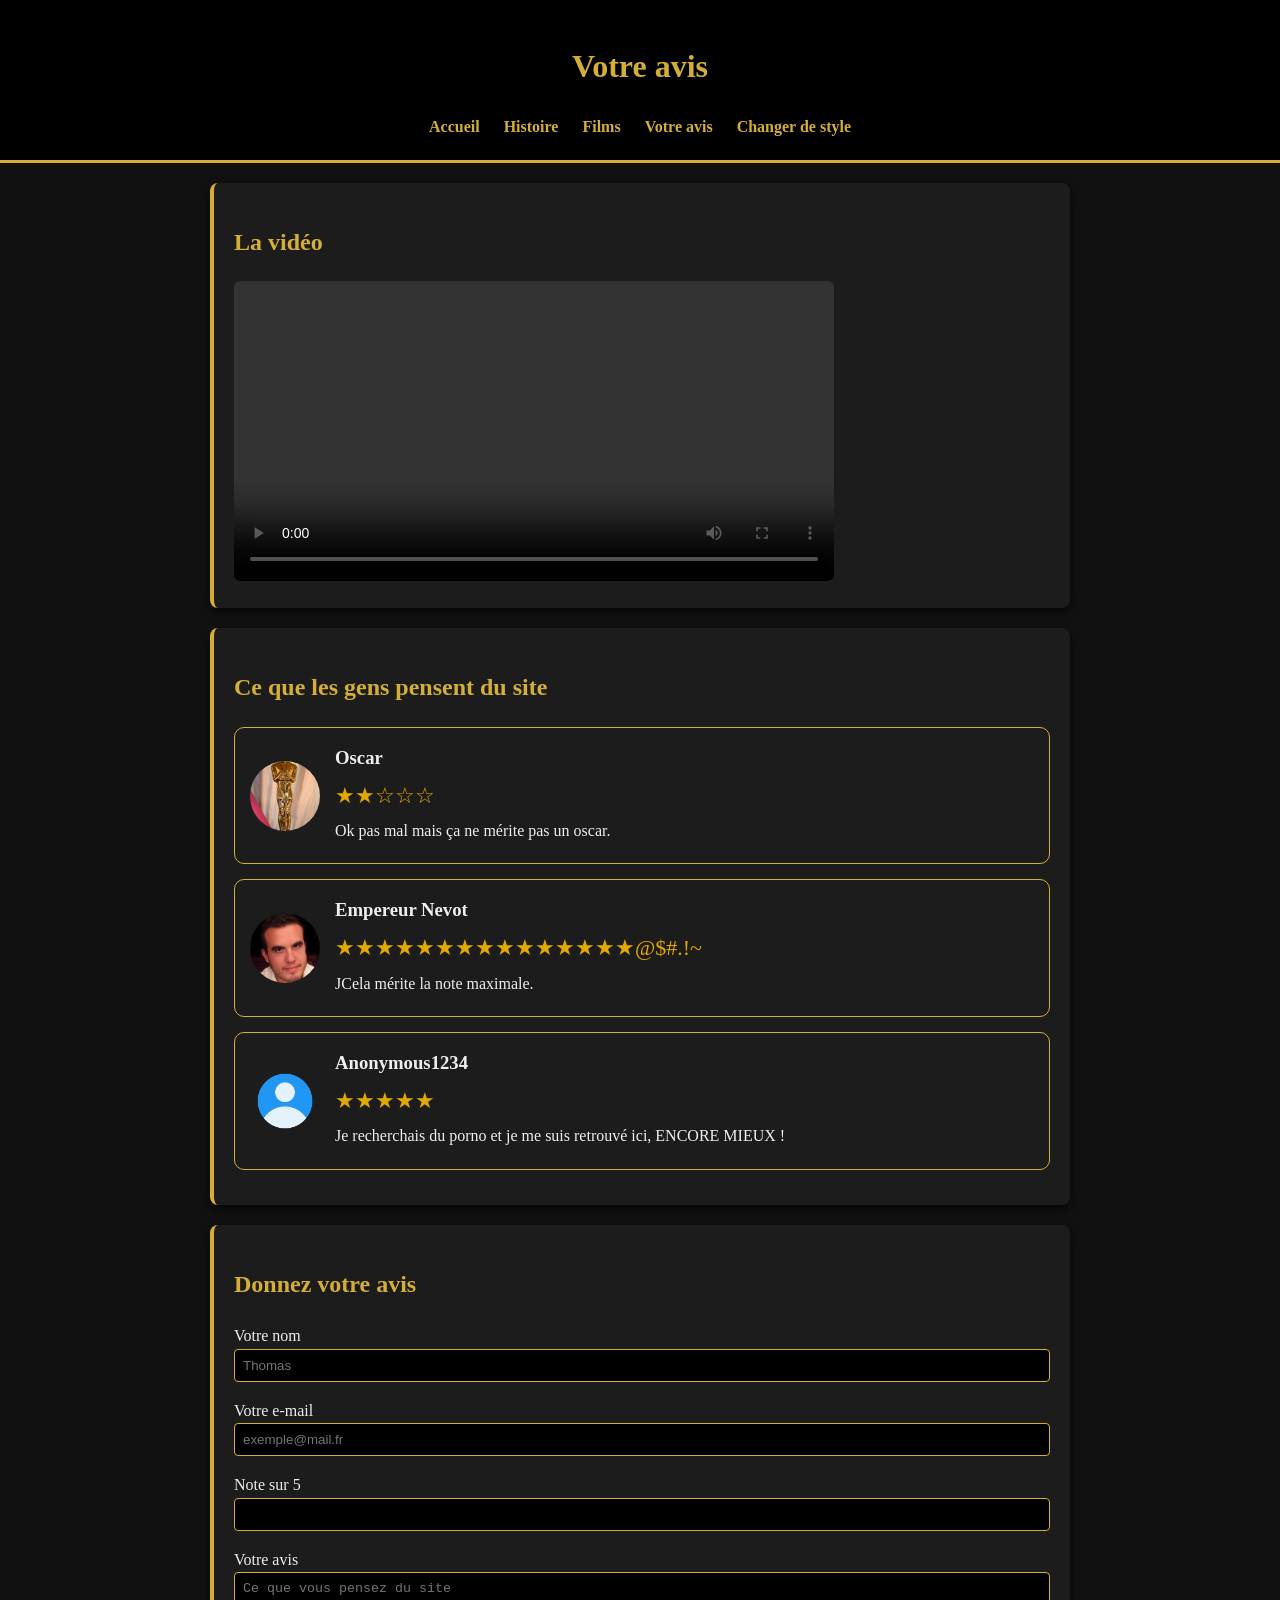
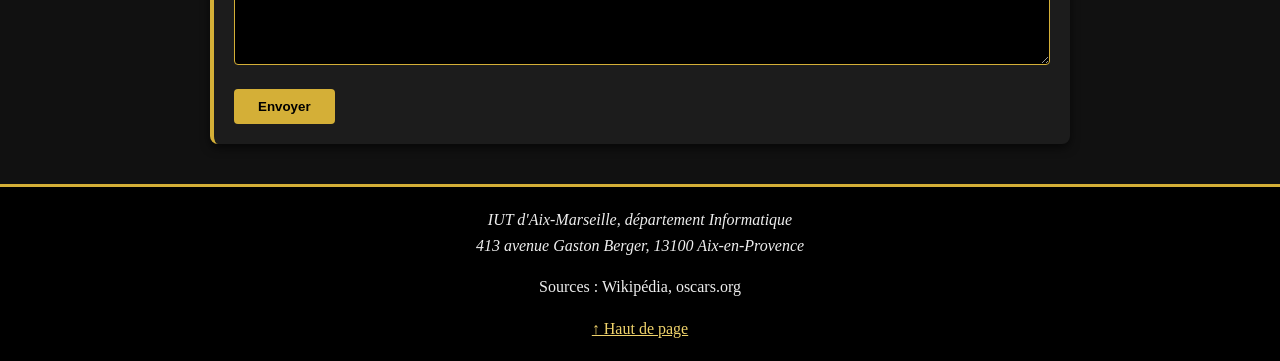
==== oscars2/pages/avis.html @ d5b51abf "Add files via upload" ====
<!DOCTYPE html>
<html lang="fr">
<head>
  <meta charset="UTF-8">
  <meta name="viewport" content="width=device-width, initial-scale=1.0">
  <title>Votre avis</title>
  <meta name="description" content="Donnez votre avis sur le site des Oscars, lisez ceux des visiteurs et regardez notre vidéo.">
  <meta property="og:title" content="Votre avis sur les Oscars">
  <meta property="og:image" content="../images/oscar.webp">
  <link rel="icon" href="../images/favicon.png">
  <link rel="stylesheet" href="../css/style.css" id="theme">
</head>
<body id="top">

  <header>
    <h1>Votre avis</h1>
    <nav>
      <a href="../index.html">Accueil</a>
      <a href="histoire.html">Histoire</a>
      <a href="films.html">Films</a>
      <a href="avis.html">Votre avis</a>
      <a href="#" id="switch">Changer de style</a>
    </nav>
  </header>

  <main>
    <section>
      <h2>La vidéo</h2>
      <video controls width="600">
        <source src="../video/video.mp4" type="video/mp4">
        <track src="../video/soustitres.vtt" kind="subtitles" srclang="fr" label="Français" default>
        Votre navigateur ne lit pas la vidéo.
      </video>
    </section>

    <section>
      <h2>Ce que les gens pensent du site</h2>

      <div class="review">
        <img src="../images/oscar.jpeg" alt="Photo de Oscar">
        <div>
          <h3>Oscar</h3>
          <p class="stars">★★☆☆☆</p>
          <p>Ok pas mal mais ça ne mérite pas un oscar.</p>
        </div>
      </div>

      <div class="review">
        <img src="../images/nevot.jpeg" alt="Photo de Nevot">
        <div>
          <h3>Empereur Nevot</h3>
          <p class="stars">★★★★★★★★★★★★★★★@$#.!~</p>
          <p>JCela mérite la note maximale.</p>
        </div>
      </div>

      <div class="review">
        <img src="../images/anonymous.png" alt="Photo de Anonymous1234">
        <div>
          <h3>Anonymous1234</h3>
          <p class="stars">★★★★★</p>
          <p>Je recherchais du porno et je me suis retrouvé ici, ENCORE MIEUX !</p>
        </div>
      </div>
    </section>

    <section>
      <h2>Donnez votre avis</h2>
      <form action="mailto:titi132910@gmail.com" method="post" enctype="text/plain">
        <p>
          <label for="name">Votre nom</label><br>
          <input type="text" id="name" name="nom" placeholder="Thomas" required>
        </p>
        <p>
          <label for="email">Votre e-mail</label><br>
          <input type="email" id="email" name="email" placeholder="exemple@mail.fr" required>
        </p>
        <p>
          <label for="note">Note sur 5</label><br>
          <input type="number" id="note" name="note" min="0" max="5" required>
        </p>
        <p>
          <label for="message">Votre avis</label><br>
          <textarea id="message" name="avis" rows="5" placeholder="Ce que vous pensez du site" required></textarea>
        </p>
        <button type="submit">Envoyer</button>
      </form>
    </section>
  </main>

  <footer>
    <address>
      IUT d'Aix-Marseille, département Informatique<br>
      413 avenue Gaston Berger, 13100 Aix-en-Provence
    </address>
    <p>Sources : Wikipédia, oscars.org</p>
    <a href="#top">↑ Haut de page</a>
  </footer>

  <script src="../js/script.js"></script>
</body>
</html>
---- oscars2/css/style.css ----
* {
  box-sizing: border-box;
}

body {
  margin: 0;
  font-family: Georgia, serif;
  background: #111;
  color: #eee;
  line-height: 1.6;
}

header {
  background: #000;
  border-bottom: 3px solid #d4af37;
  padding: 20px;
  text-align: center;
}

h1, h2 {
  color: #d4af37;
}

nav a {
  color: #d4af37;
  text-decoration: none;
  margin: 0 10px;
  font-weight: bold;
}

nav a:hover {
  color: #fff;
  text-decoration: underline;
}

main {
  max-width: 900px;
  margin: 0 auto;
  padding: 20px;
}

section {
  background: #1c1c1c;
  border-left: 4px solid #d4af37;
  border-radius: 8px;
  -webkit-box-shadow: 0 4px 10px rgba(0, 0, 0, 0.6);
  box-shadow: 0 4px 10px rgba(0, 0, 0, 0.6);
  padding: 20px;
  margin-bottom: 20px;
}

a {
  color: #f0d36b;
}

img, video {
  max-width: 100%;
  height: auto;
  border-radius: 6px;
}

section img {
  max-width: 300px;
  display: block;
  margin: 10px 0;
}

li {
  margin-bottom: 6px;
}

input, textarea {
  width: 100%;
  padding: 8px;
  border: 1px solid #d4af37;
  border-radius: 4px;
  background: #000;
  color: #fff;
}

button {
  background: #d4af37;
  color: #000;
  border: none;
  padding: 10px 24px;
  border-radius: 4px;
  font-weight: bold;
  cursor: pointer;
}

button:hover {
  background: #f0d36b;
}

footer {
  background: #000;
  border-top: 3px solid #d4af37;
  text-align: center;
  padding: 20px;
}

/* Les avis */
.review {
  display: flex;
  gap: 15px;
  align-items: center;
  border: 1px solid #d4af37;
  border-radius: 10px;
  padding: 15px;
  margin-bottom: 15px;
}

.review img {
  width: 70px;
  height: 70px;
  border-radius: 50%;
  object-fit: cover;
  margin: 0;
}

.review h3 {
  margin: 0;
}

.review p {
  margin: 5px 0;
}

.stars {
  color: #e0a800;
  font-size: 22px;
}

/* Téléphone */
@media (max-width: 600px) {
  nav a {
    display: block;
    margin: 8px 0;
  }
  main {
    padding: 10px;
  }
}
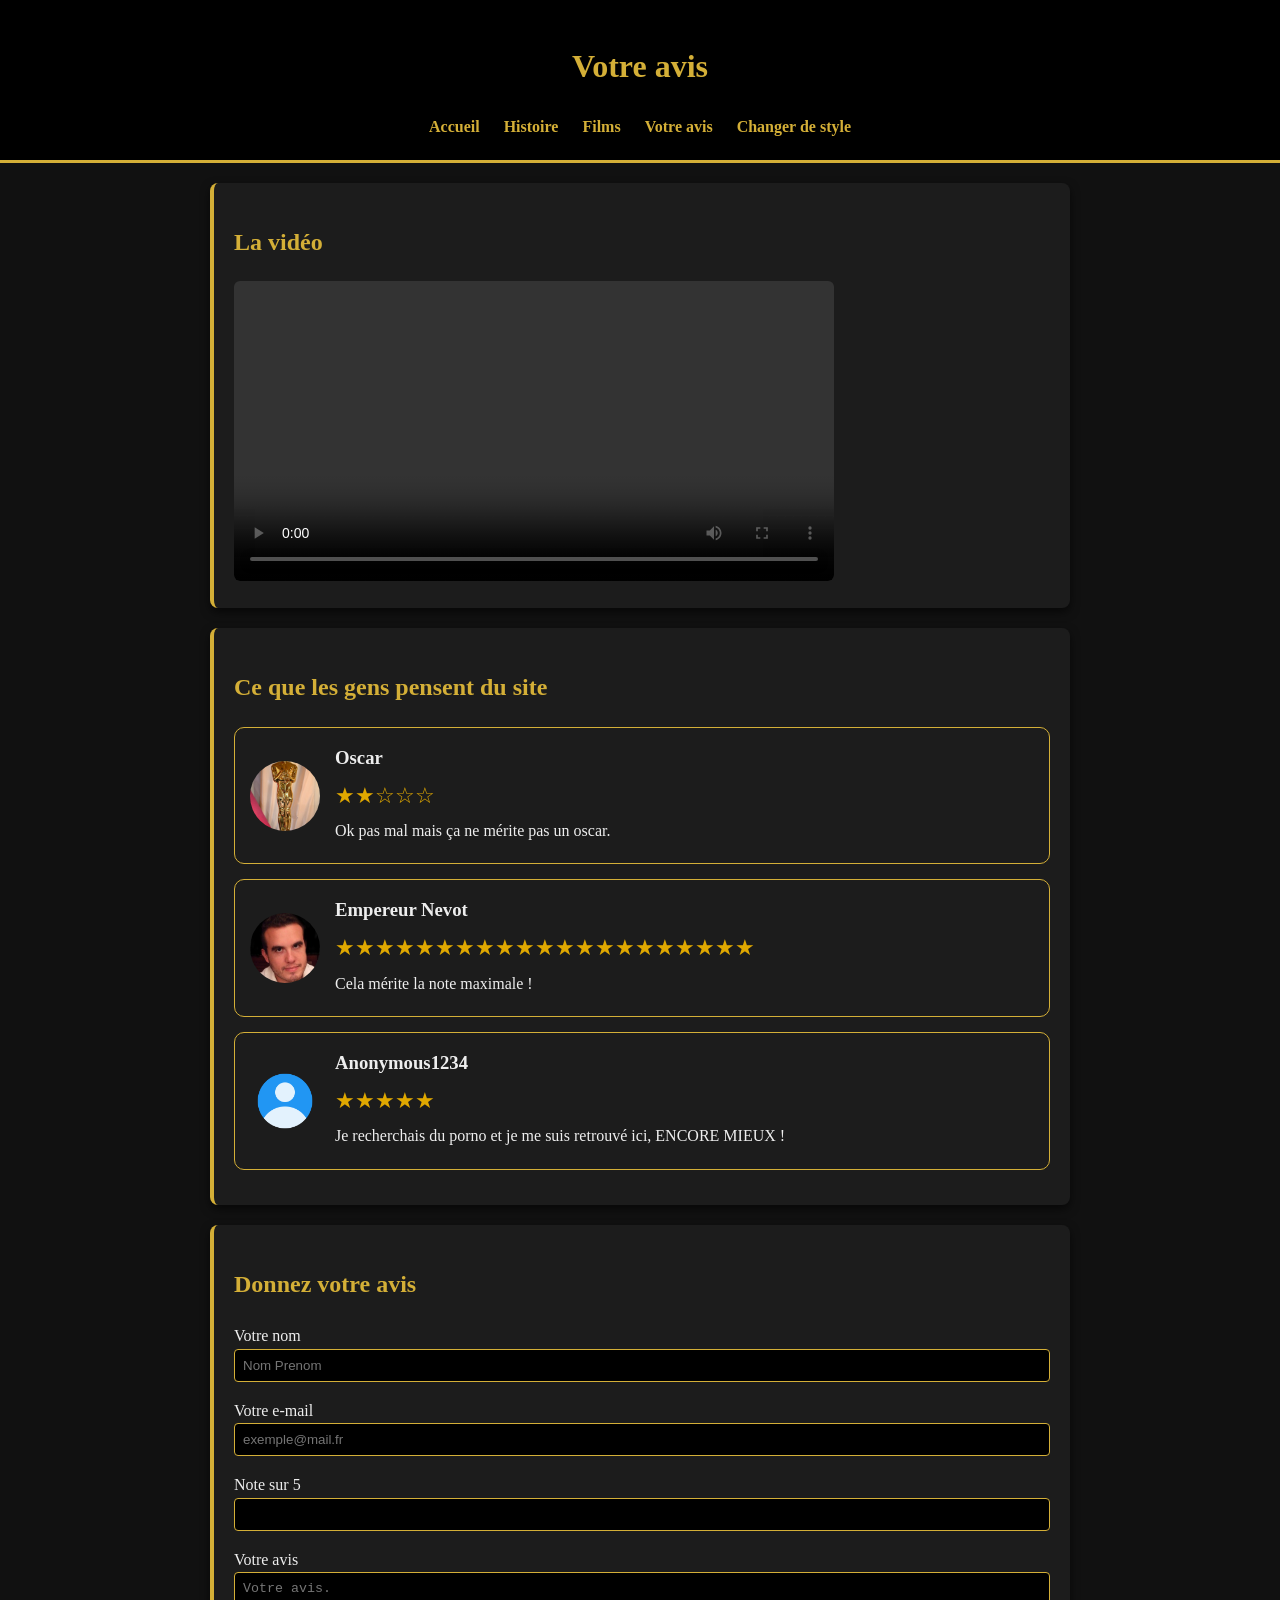
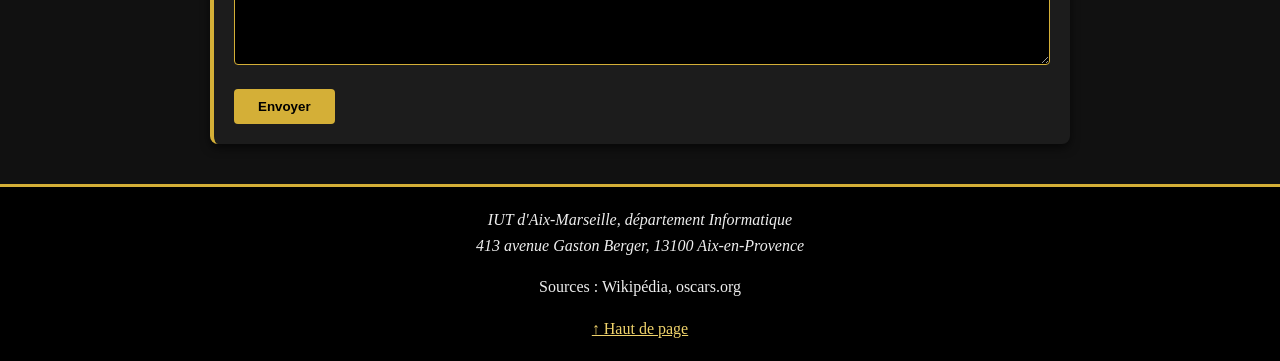
==== commit a0602856: "Add files via upload" ====
--- a/oscars2/pages/avis.html
+++ b/oscars2/pages/avis.html
@@ -49,8 +49,8 @@
         <img src="../images/nevot.jpeg" alt="Photo de Nevot">
         <div>
           <h3>Empereur Nevot</h3>
-          <p class="stars">★★★★★★★★★★★★★★★@$#.!~</p>
-          <p>JCela mérite la note maximale.</p>
+          <p class="stars">★★★★★★★★★★★★★★★★★★★★★</p>
+          <p>Cela mérite la note maximale !</p>
         </div>
       </div>
 
@@ -69,7 +69,7 @@
       <form action="mailto:titi132910@gmail.com" method="post" enctype="text/plain">
         <p>
           <label for="name">Votre nom</label><br>
-          <input type="text" id="name" name="nom" placeholder="Thomas" required>
+          <input type="text" id="name" name="nom" placeholder="Nom Prenom" required>
         </p>
         <p>
           <label for="email">Votre e-mail</label><br>
@@ -81,7 +81,7 @@
         </p>
         <p>
           <label for="message">Votre avis</label><br>
-          <textarea id="message" name="avis" rows="5" placeholder="Ce que vous pensez du site" required></textarea>
+          <textarea id="message" name="avis" rows="5" placeholder="Votre avis." required></textarea>
         </p>
         <button type="submit">Envoyer</button>
       </form>
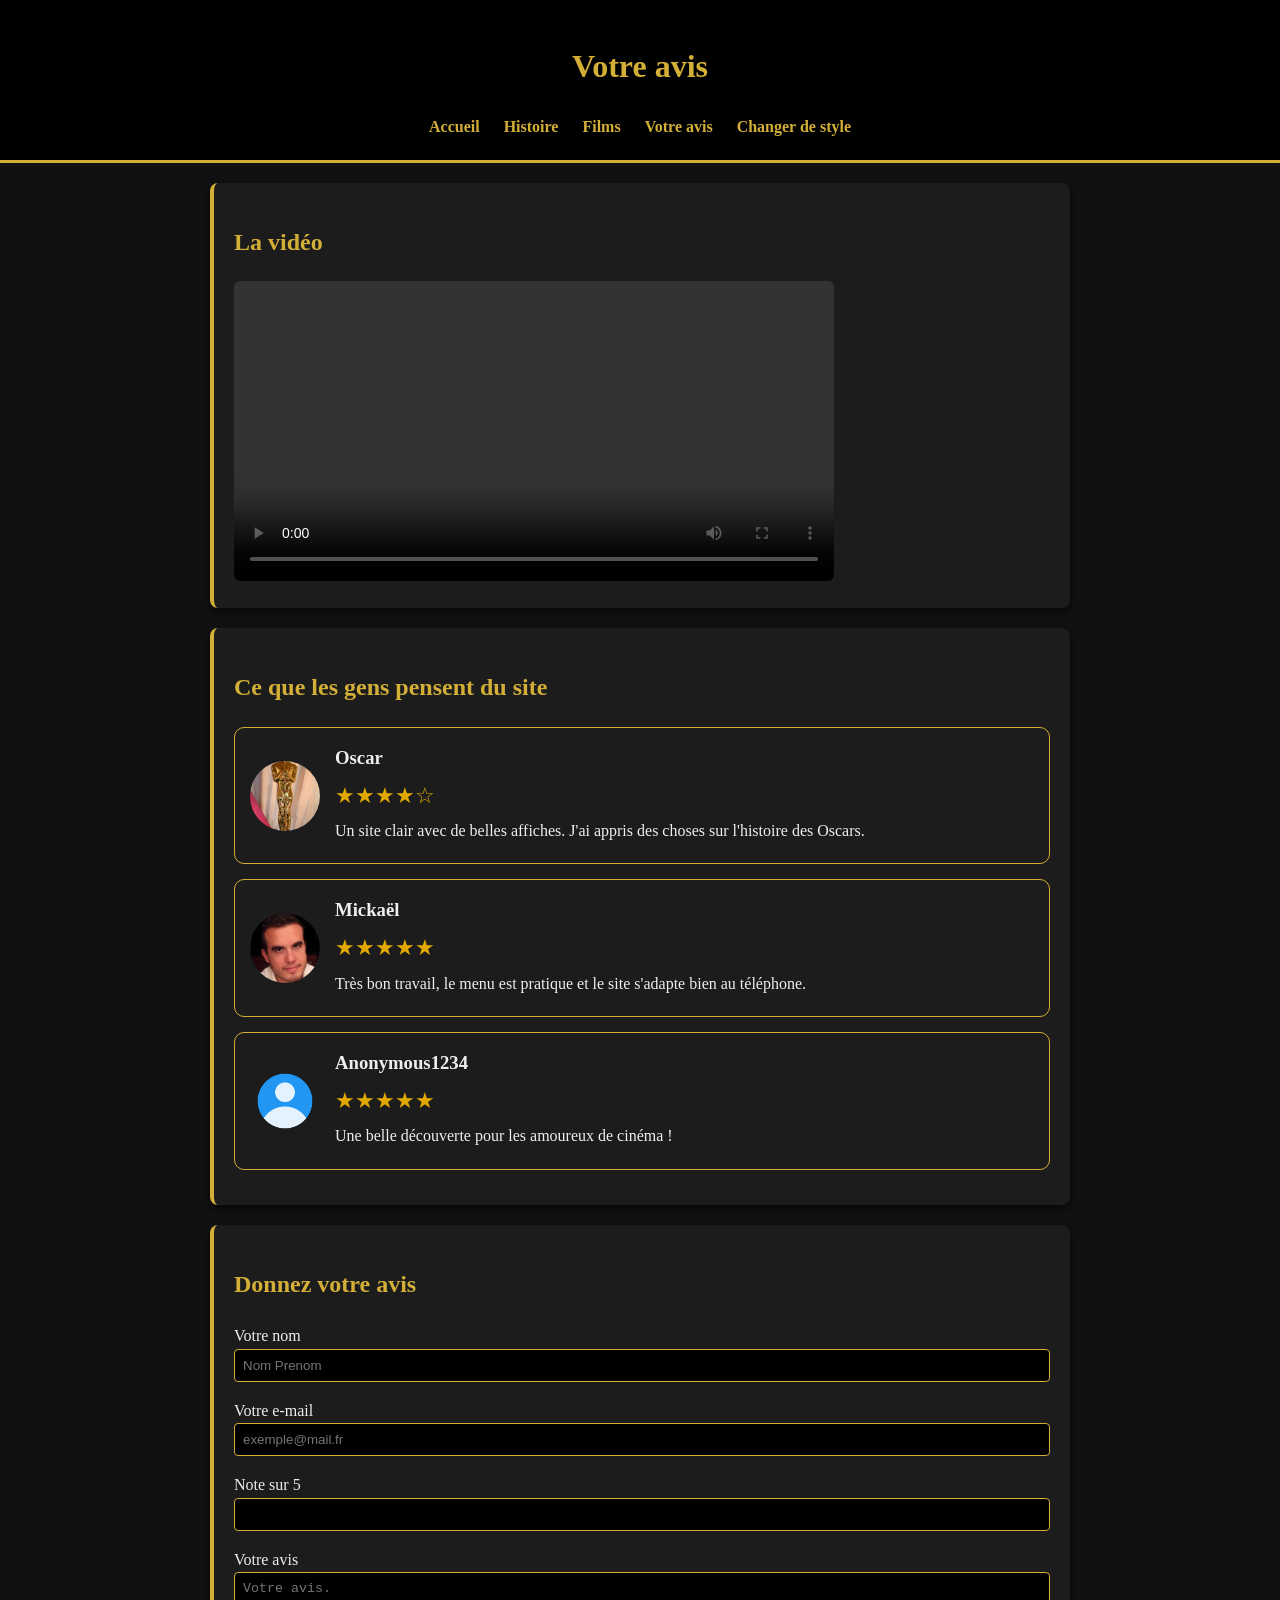
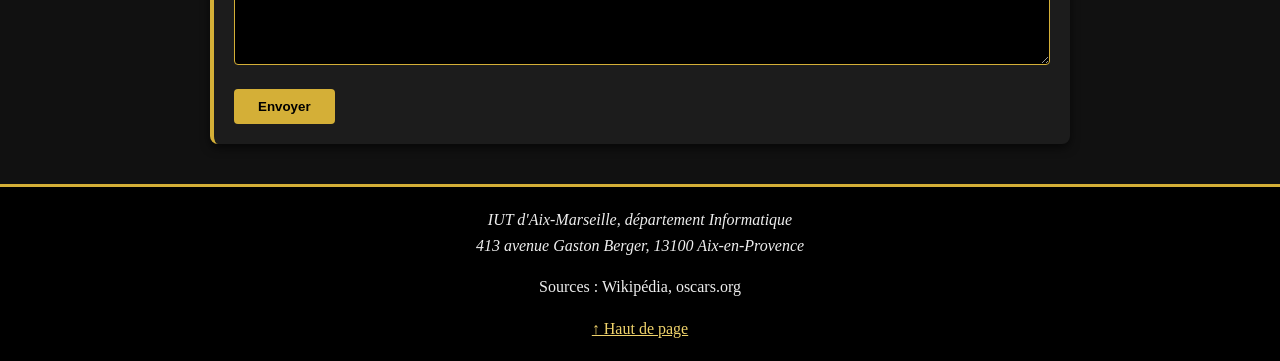
==== commit 190c0dec: "Add files via upload" ====
--- a/oscars2/pages/avis.html
+++ b/oscars2/pages/avis.html
@@ -33,36 +33,36 @@
       </video>
     </section>
 
-    <section>
-      <h2>Ce que les gens pensent du site</h2>
+	<section>
+	<h2>Ce que les gens pensent du site</h2>
 
-      <div class="review">
-        <img src="../images/oscar.jpeg" alt="Photo de Oscar">
-        <div>
-          <h3>Oscar</h3>
-          <p class="stars">★★☆☆☆</p>
-          <p>Ok pas mal mais ça ne mérite pas un oscar.</p>
-        </div>
-      </div>
+	<article class="review">
+		<img src="../images/oscar.jpeg" alt="" width="70" height="70" loading="lazy">
+		<div>
+			<h3>Oscar</h3>
+			<p class="stars" aria-label="Note : 4 sur 5">★★★★☆</p>
+			<p>Un site clair avec de belles affiches. J'ai appris des choses sur l'histoire des Oscars.</p>
+		</div>
+	</article>
 
-      <div class="review">
-        <img src="../images/nevot.jpeg" alt="Photo de Nevot">
-        <div>
-          <h3>Empereur Nevot</h3>
-          <p class="stars">★★★★★★★★★★★★★★★★★★★★★</p>
-          <p>Cela mérite la note maximale !</p>
-        </div>
-      </div>
+	<article class="review">
+		<img src="../images/nevot.jpeg" alt="" width="70" height="70" loading="lazy">
+		<div>
+			<h3>Mickaël</h3>
+			<p class="stars" aria-label="Note : 5 sur 5">★★★★★</p>
+			<p>Très bon travail, le menu est pratique et le site s'adapte bien au téléphone.</p>
+		</div>
+	</article>
 
-      <div class="review">
-        <img src="../images/anonymous.png" alt="Photo de Anonymous1234">
-        <div>
-          <h3>Anonymous1234</h3>
-          <p class="stars">★★★★★</p>
-          <p>Je recherchais du porno et je me suis retrouvé ici, ENCORE MIEUX !</p>
-        </div>
-      </div>
-    </section>
+	<article class="review">
+		<img src="../images/anonymous.png" alt="" width="70" height="70" loading="lazy">
+		<div>
+			<h3>Anonymous1234</h3>
+			<p class="stars" aria-label="Note : 5 sur 5">★★★★★</p>
+			<p>Une belle découverte pour les amoureux de cinéma !</p>
+		</div>
+	</article>
+	</section>
 
     <section>
       <h2>Donnez votre avis</h2>
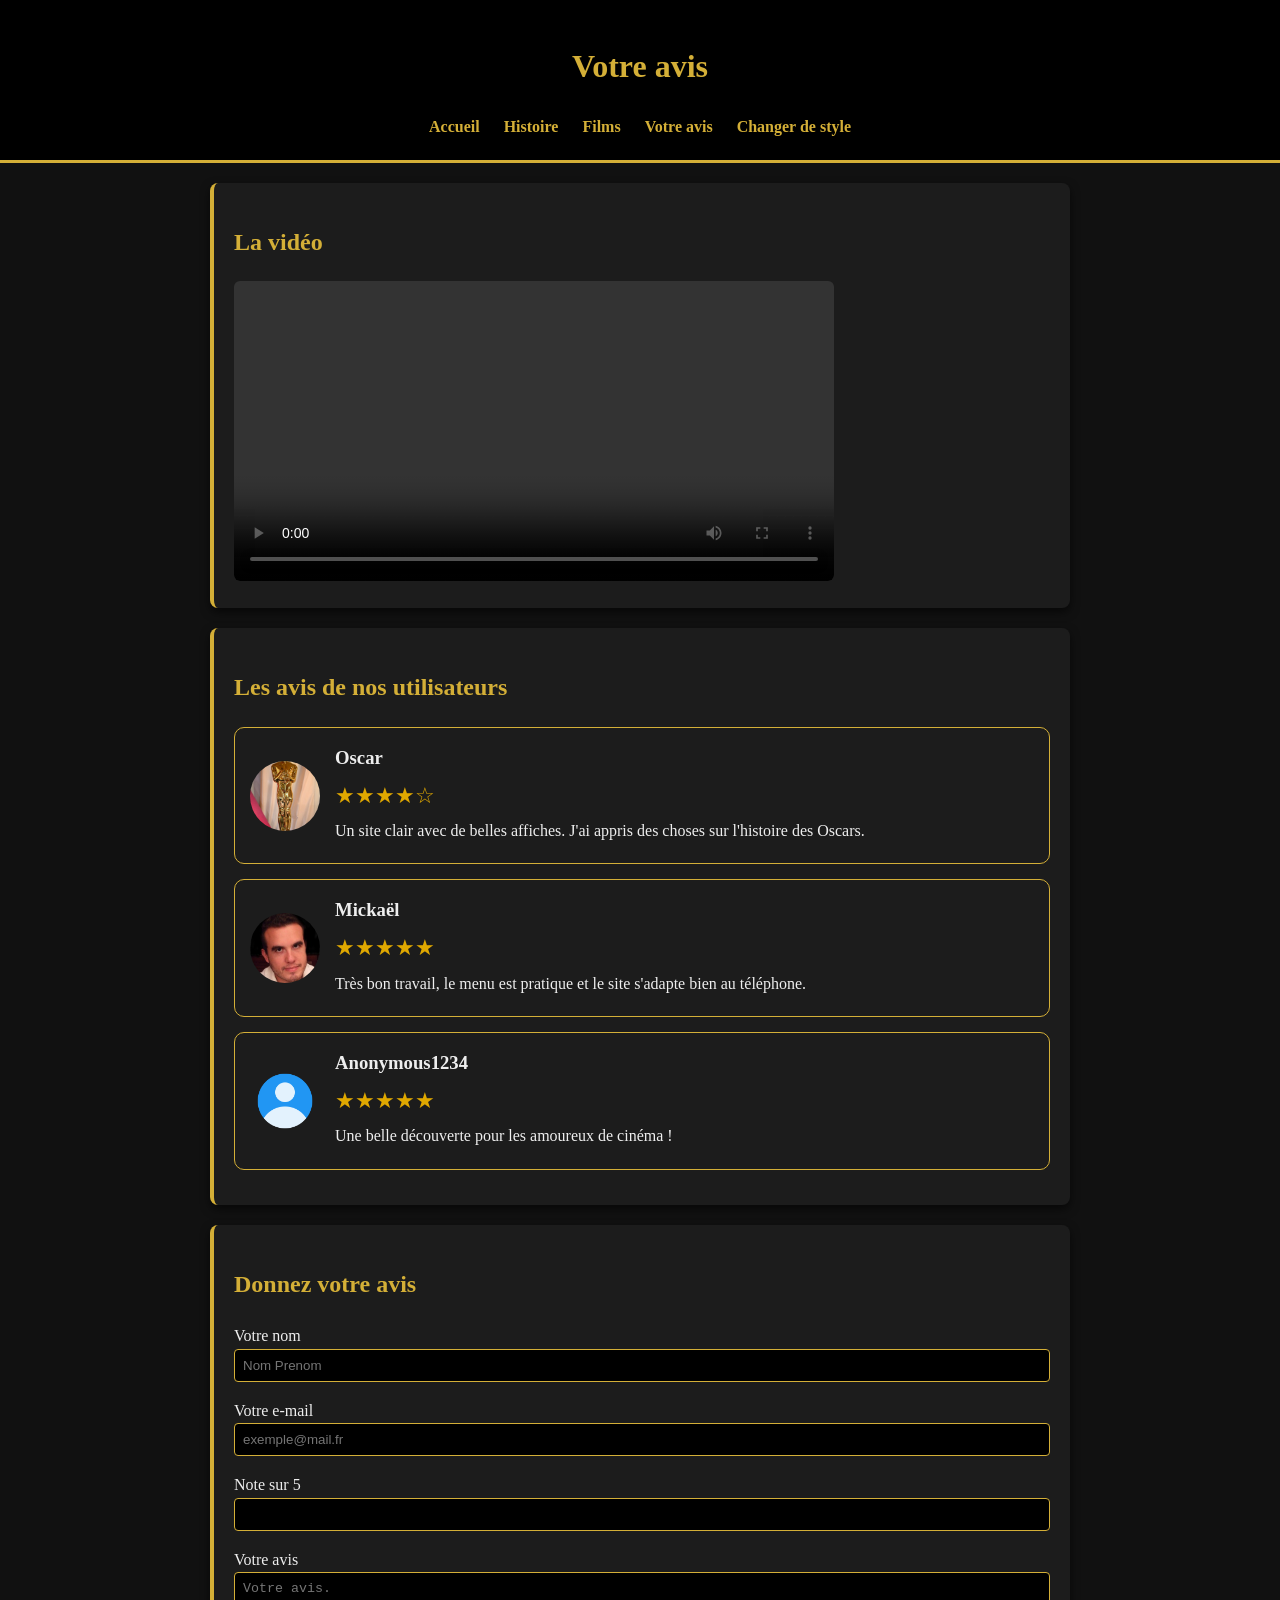
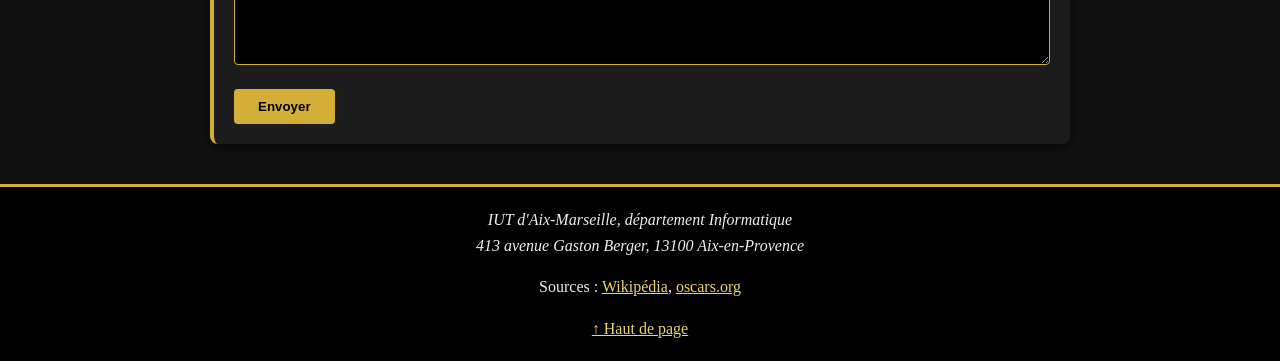
==== commit 0984af8b: "Add files via upload" ====
--- a/oscars2/pages/avis.html
+++ b/oscars2/pages/avis.html
@@ -29,12 +29,11 @@
       <video controls width="600">
         <source src="../video/video.mp4" type="video/mp4">
         <track src="../video/soustitres.vtt" kind="subtitles" srclang="fr" label="Français" default>
-        Votre navigateur ne lit pas la vidéo.
       </video>
     </section>
 
 	<section>
-	<h2>Ce que les gens pensent du site</h2>
+	<h2>Les avis de nos utilisateurs</h2>
 
 	<article class="review">
 		<img src="../images/oscar.jpeg" alt="" width="70" height="70" loading="lazy">
@@ -93,7 +92,10 @@
       IUT d'Aix-Marseille, département Informatique<br>
       413 avenue Gaston Berger, 13100 Aix-en-Provence
     </address>
-    <p>Sources : Wikipédia, oscars.org</p>
+        <p>Sources :
+		<a href="https://fr.wikipedia.org/wiki/Oscars_du_cinéma" target="_blank" rel="noopener noreferrer">Wikipédia</a>,
+		<a href="https://www.oscars.org" target="_blank" rel="noopener noreferrer">oscars.org</a>
+	</p>
     <a href="#top">↑ Haut de page</a>
   </footer>
 
--- a/oscars2/css/style.css
+++ b/oscars2/css/style.css
@@ -141,3 +141,27 @@
     padding: 10px;
   }
 }
+
+header {
+  position: sticky;
+  top: 0;
+  z-index: 10;
+}
+
+a:focus-visible,
+button:focus-visible,
+input:focus-visible,
+textarea:focus-visible {
+  outline: 3px solid #fff;
+  outline-offset: 2px;
+}
+
+/* Tablette */
+@media (min-width: 601px) and (max-width: 1024px) {
+  main {
+    padding: 15px;
+  }
+  section img {
+    max-width: 250px;
+  }
+}
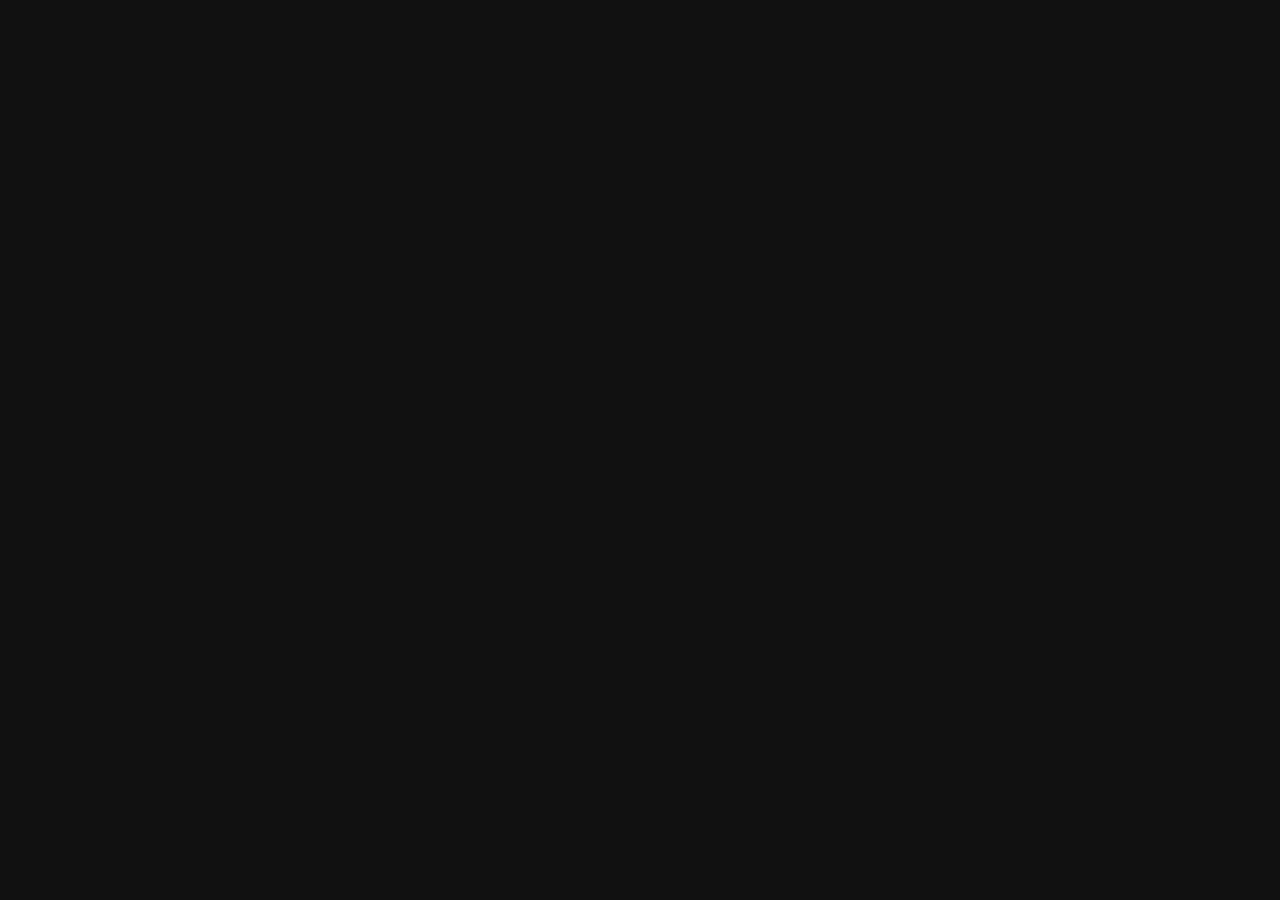
==== commit 9cce1b48: "Add files via upload" ====
--- a/oscars2/pages/avis.html
+++ b/oscars2/pages/avis.html
@@ -7,8 +7,24 @@
   <meta name="description" content="Donnez votre avis sur le site des Oscars, lisez ceux des visiteurs et regardez notre vidéo.">
   <meta property="og:title" content="Votre avis sur les Oscars">
   <meta property="og:image" content="../images/oscar.webp">
+  <meta property="og:description" content="DESCRIPTION DE LA PAGE ICI">
+  <meta property="og:type" content="website">
+  <meta name="twitter:card" content="summary_large_image">
   <link rel="icon" href="../images/favicon.png">
   <link rel="stylesheet" href="../css/style.css" id="theme">
+  <script type="application/ld+json">
+  {
+	"@context": "https://schema.org",
+	"@type": "CollegeOrUniversity",
+	"name": "IUT d'Aix-Marseille, département Informatique",
+	"address": {
+		"@type": "PostalAddress",
+		"streetAddress": "413 avenue Gaston Berger",
+		"postalCode": "13100",
+		"addressLocality": "Aix-en-Provence",
+		"addressCountry": "FR"
+	}
+  }
 </head>
 <body id="top">
 
@@ -26,7 +42,7 @@
   <main>
     <section>
       <h2>La vidéo</h2>
-      <video controls width="600">
+      <video controls width="600" preload="none">
         <source src="../video/video.mp4" type="video/mp4">
         <track src="../video/soustitres.vtt" kind="subtitles" srclang="fr" label="Français" default>
       </video>
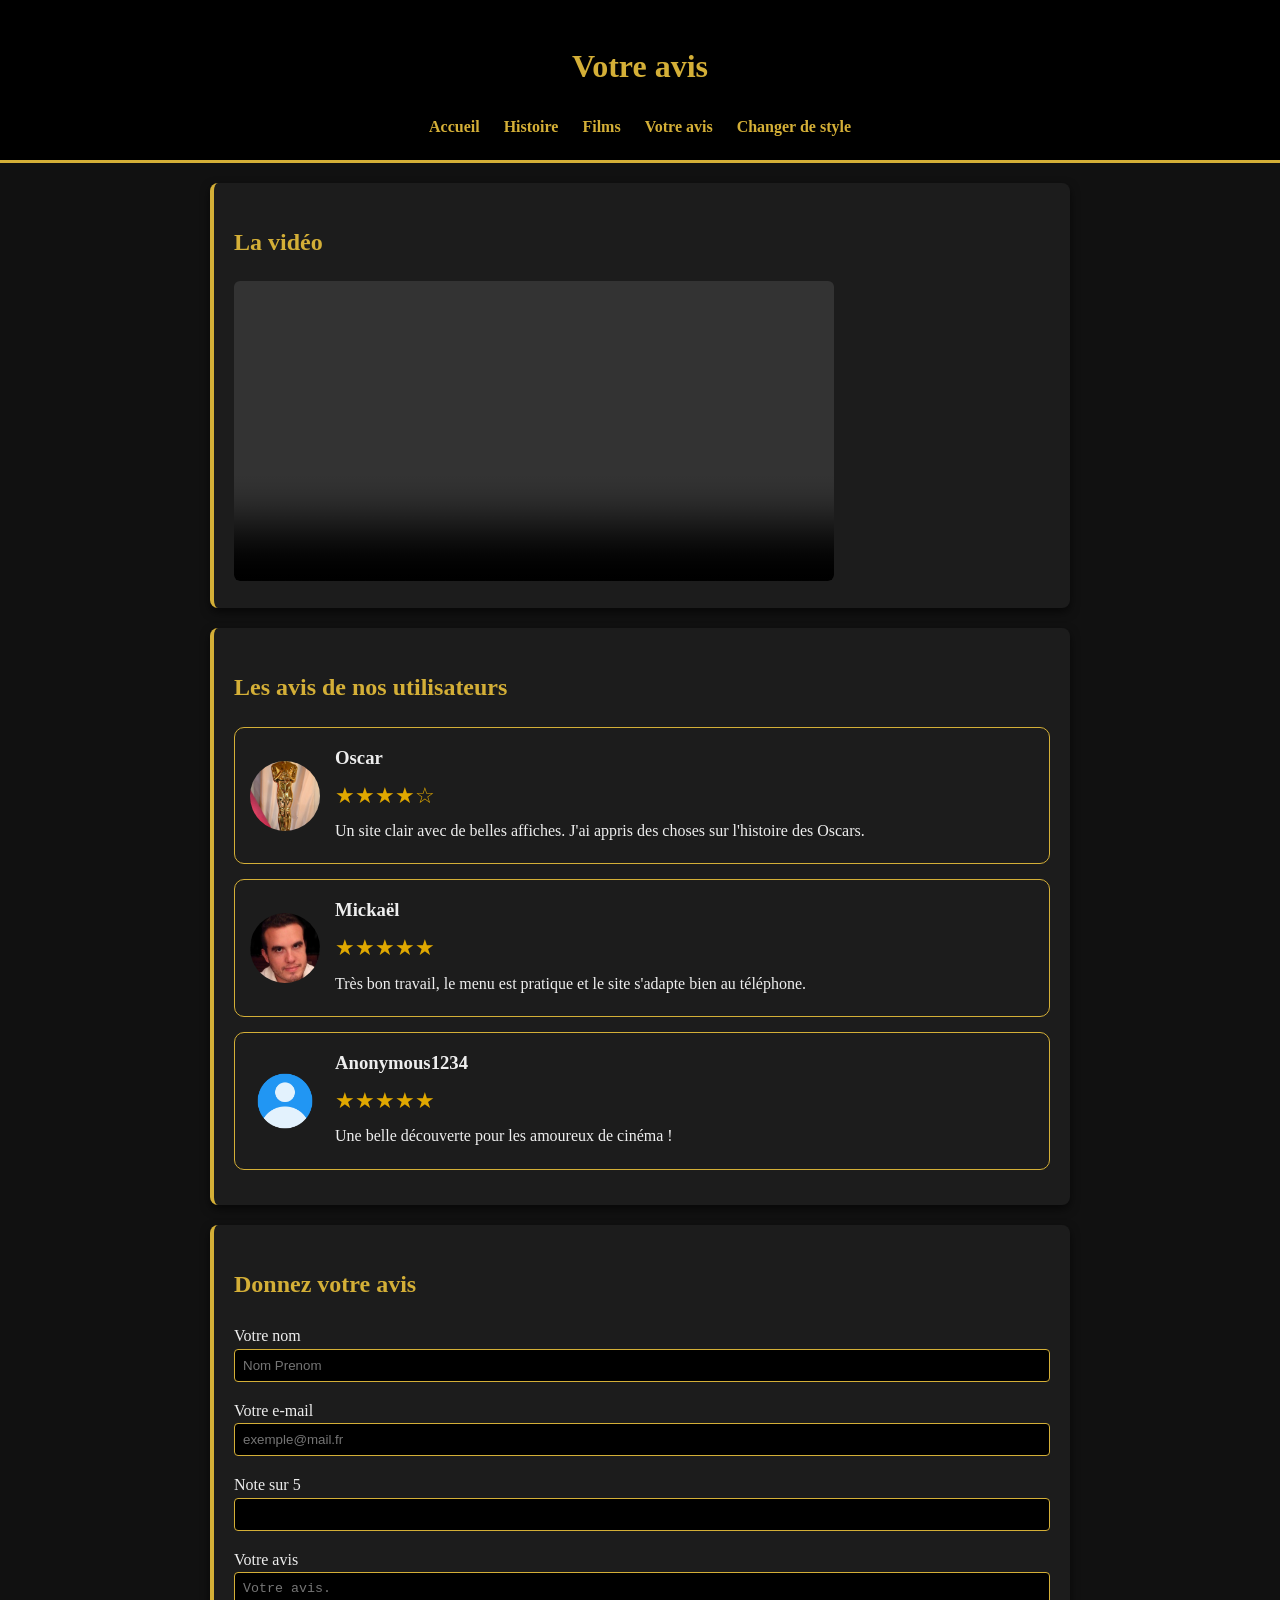
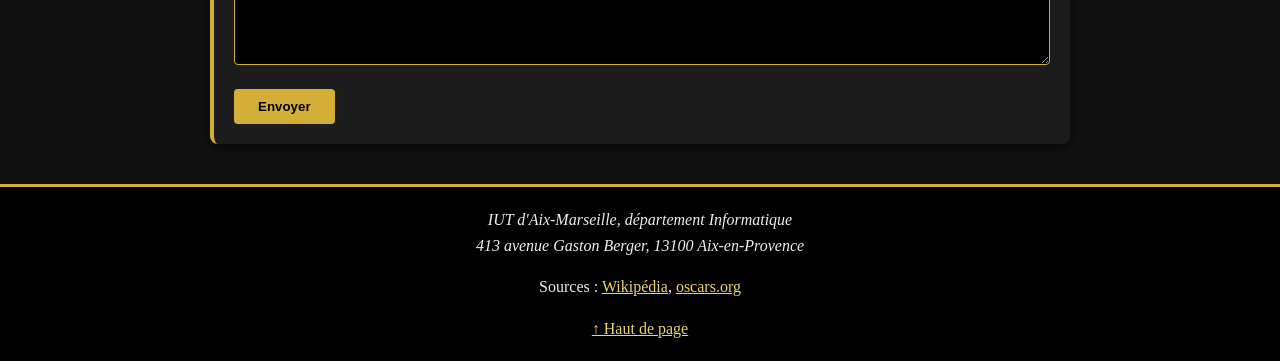
==== commit c930ee61: "Add files via upload" ====
--- a/oscars2/pages/avis.html
+++ b/oscars2/pages/avis.html
@@ -25,6 +25,7 @@
 		"addressCountry": "FR"
 	}
   }
+  </script>
 </head>
 <body id="top">
 
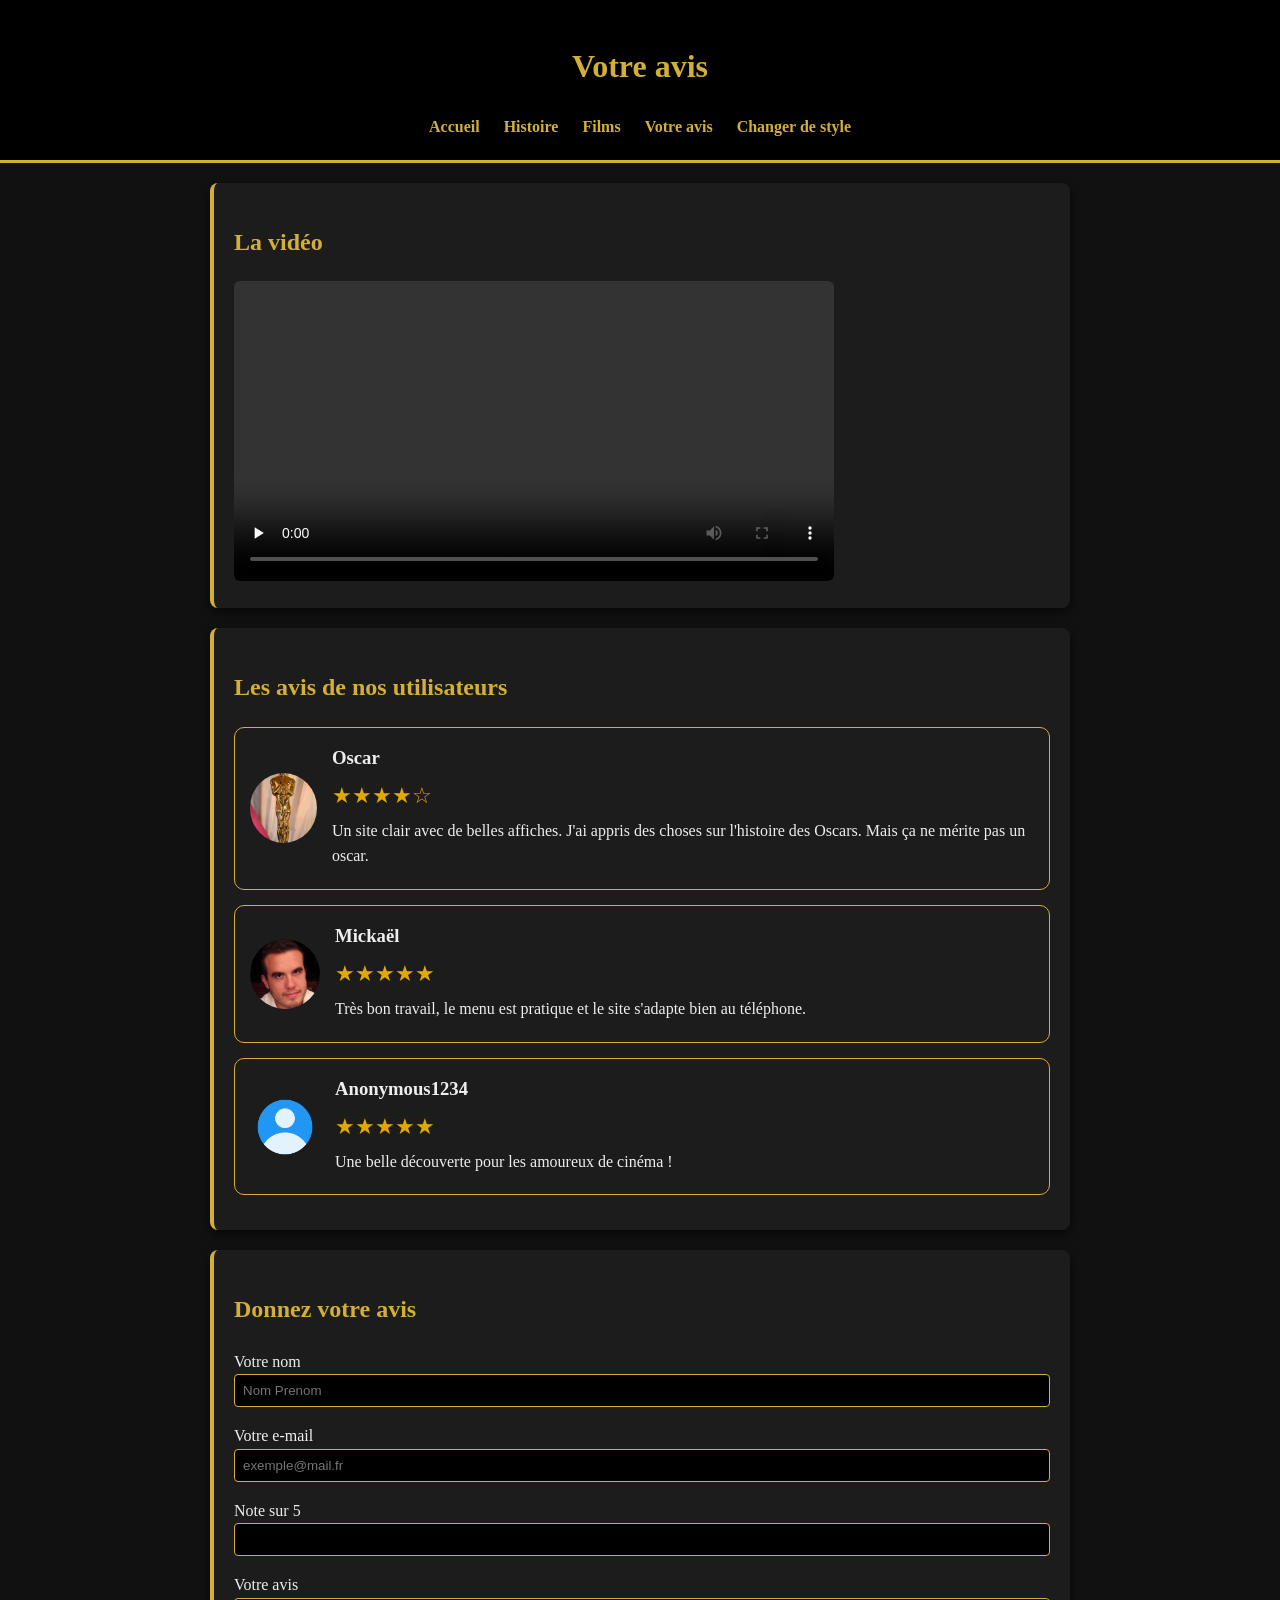
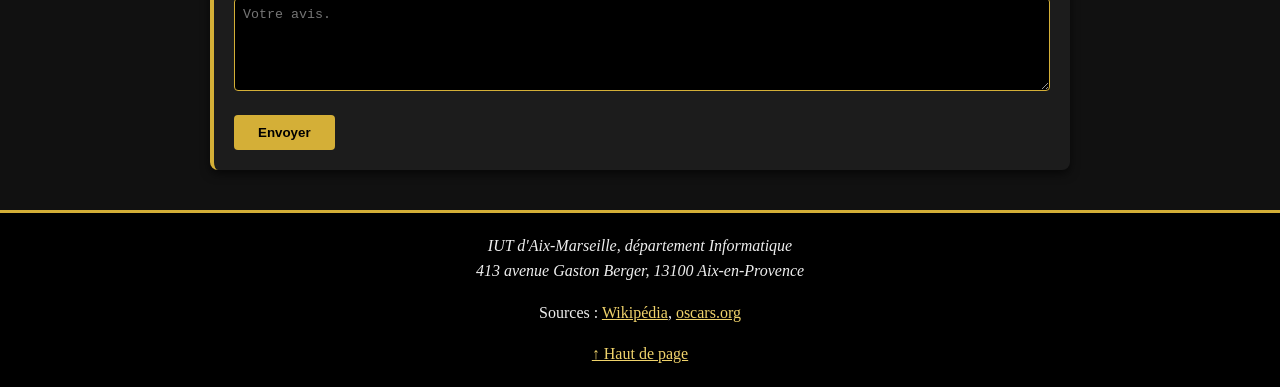
==== commit 79ecdcaf: "Add files via upload" ====
--- a/oscars2/pages/avis.html
+++ b/oscars2/pages/avis.html
@@ -57,7 +57,7 @@
 		<div>
 			<h3>Oscar</h3>
 			<p class="stars" aria-label="Note : 4 sur 5">★★★★☆</p>
-			<p>Un site clair avec de belles affiches. J'ai appris des choses sur l'histoire des Oscars.</p>
+			<p>Un site clair avec de belles affiches. J'ai appris des choses sur l'histoire des Oscars. Mais ça ne mérite pas un oscar.</p>
 		</div>
 	</article>
 
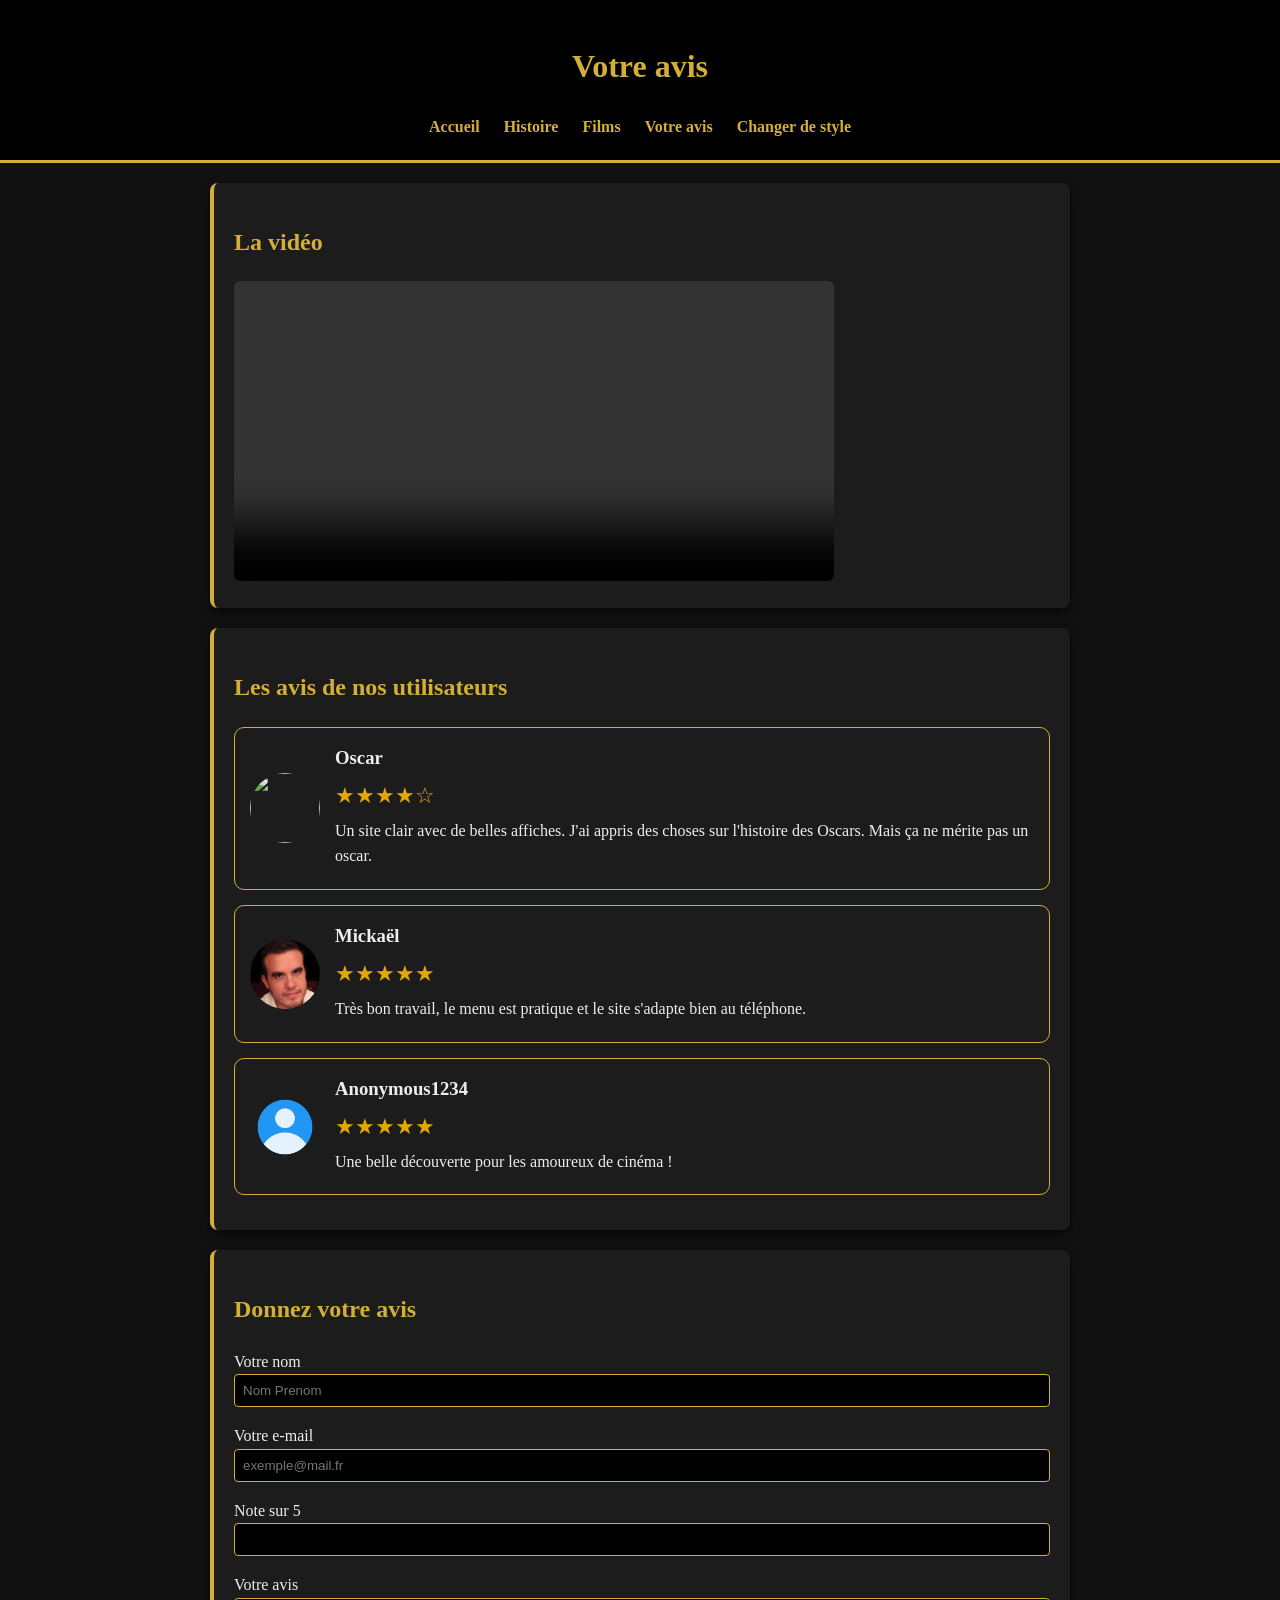
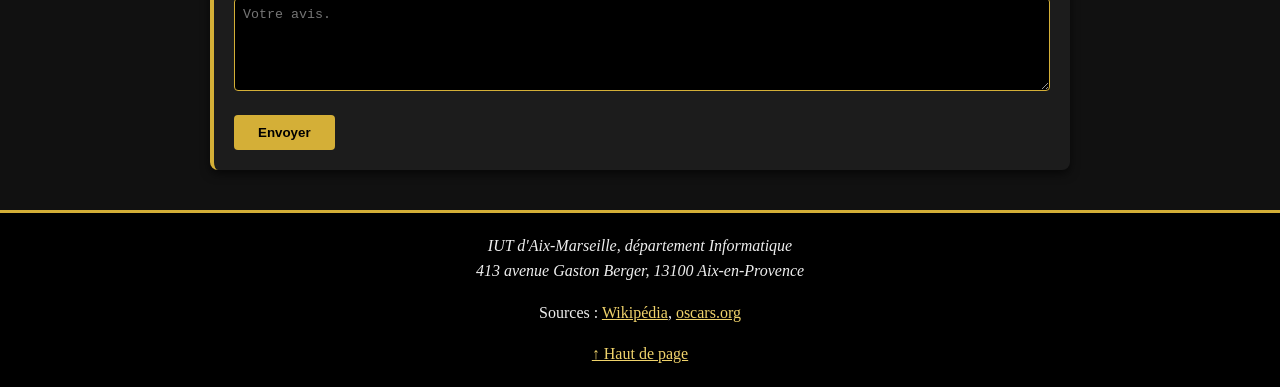
==== commit 631cfad7: "Add files via upload" ====
--- a/oscars2/pages/avis.html
+++ b/oscars2/pages/avis.html
@@ -53,7 +53,7 @@
 	<h2>Les avis de nos utilisateurs</h2>
 
 	<article class="review">
-		<img src="../images/oscar.jpeg" alt="" width="70" height="70" loading="lazy">
+		<img src="../images/oscarpp.webp" alt="" width="70" height="70" loading="lazy">
 		<div>
 			<h3>Oscar</h3>
 			<p class="stars" aria-label="Note : 4 sur 5">★★★★☆</p>
@@ -62,7 +62,7 @@
 	</article>
 
 	<article class="review">
-		<img src="../images/nevot.jpeg" alt="" width="70" height="70" loading="lazy">
+		<img src="../images/nevot.webp" alt="" width="70" height="70" loading="lazy">
 		<div>
 			<h3>Mickaël</h3>
 			<p class="stars" aria-label="Note : 5 sur 5">★★★★★</p>
@@ -71,7 +71,7 @@
 	</article>
 
 	<article class="review">
-		<img src="../images/anonymous.png" alt="" width="70" height="70" loading="lazy">
+		<img src="../images/anonymous.webp" alt="" width="70" height="70" loading="lazy">
 		<div>
 			<h3>Anonymous1234</h3>
 			<p class="stars" aria-label="Note : 5 sur 5">★★★★★</p>
